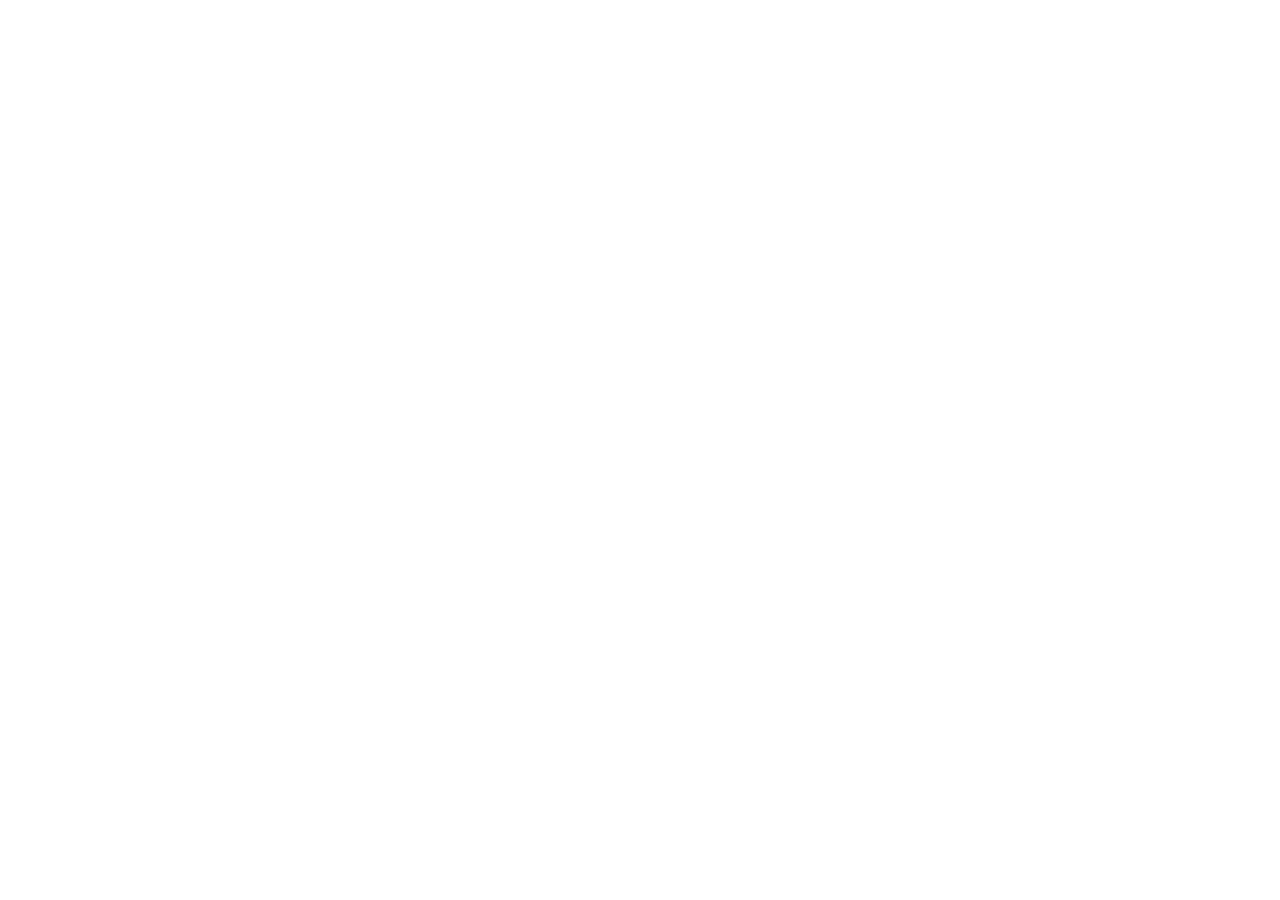
==== index.html @ 265c435d "First commit" ====
<!DOCTYPE html>
<html lang="en">
  <head>
    <meta charset="UTF-8" />
    <meta name="viewport" content="width=device-width, initial-scale=1.0" />
    <link rel="stylesheet" href="./styles.css" />
    <title>VSA Cafe Shop</title>
  </head>
  <body>
    <main>
    </main>
    <script src="./scripts.js" charset="UTF-8"></script>
  </body>
</html>
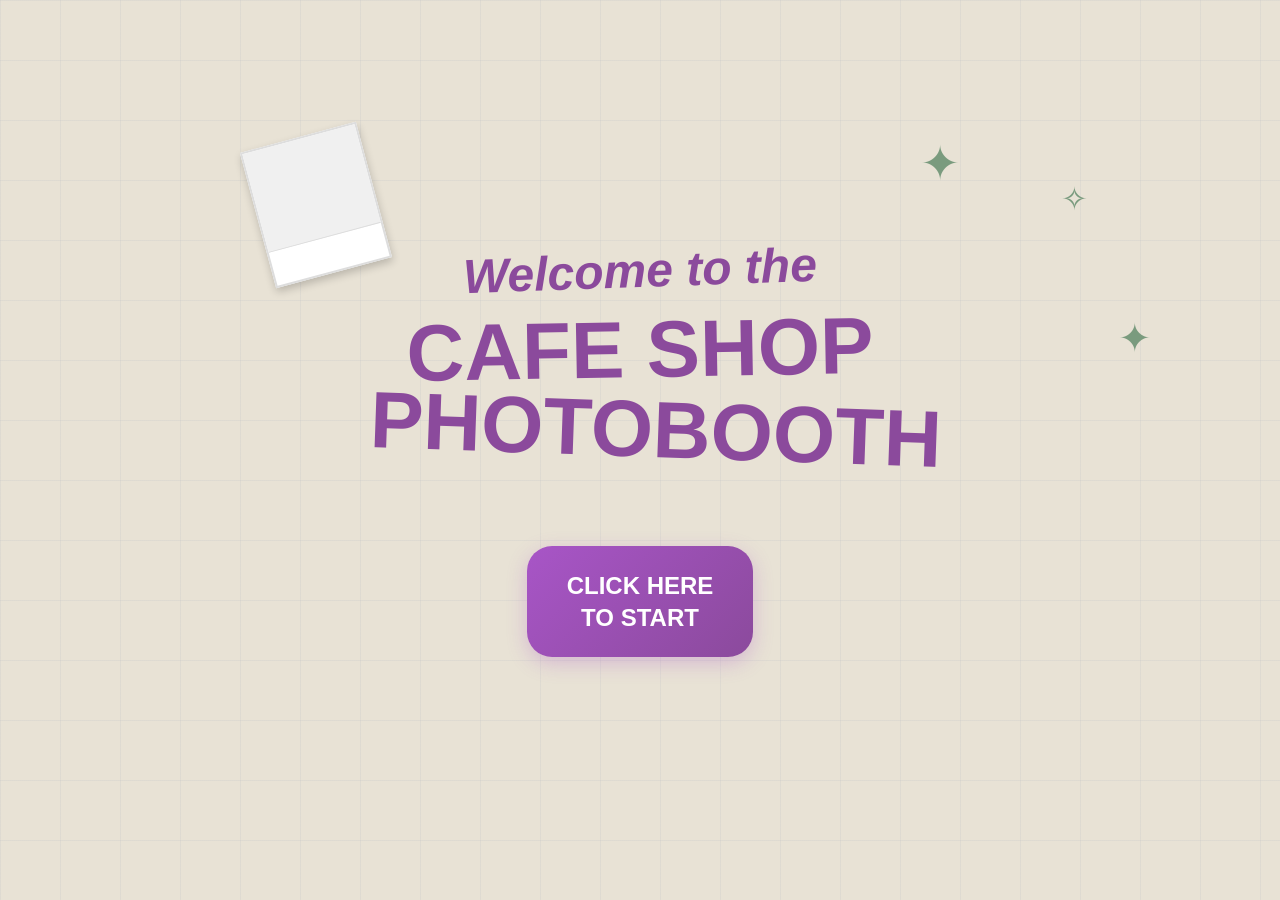
==== commit 062c45e4: "Adding the homepage" ====
--- a/index.html
+++ b/index.html
@@ -4,11 +4,38 @@
     <meta charset="UTF-8" />
     <meta name="viewport" content="width=device-width, initial-scale=1.0" />
     <link rel="stylesheet" href="./styles.css" />
-    <title>VSA Cafe Shop</title>
+    <title>VSA Cafe Shop Photobooth</title>
   </head>
   <body>
-    <main>
+    <main class="start-page">
+      <div class="background-grid"></div>
+      
+      <div class="content-container">
+        <div class="title-section">
+          <h1 class="welcome-text">Welcome to the</h1>
+          <h2 class="main-title">
+            <span class="cafe-text">CAFE SHOP</span>
+            <span class="photobooth-text">PHOTOBOOTH</span>
+          </h2>
+        </div>
+        
+        <div class="decorative-elements">
+          <div class="star star-1">✦</div>
+          <div class="star star-2">✧</div>
+          <div class="star star-3">✦</div>
+        </div>
+        
+        <div class="polaroid-frame">
+          <div class="polaroid-inner"></div>
+        </div>
+        
+        <button class="start-button" onclick="startPhotobooth()">
+          CLICK HERE<br>TO START
+        </button>
+                
+      </div>
     </main>
+    
     <script src="./scripts.js" charset="UTF-8"></script>
   </body>
 </html>
--- a/styles.css
+++ b/styles.css
@@ -0,0 +1,255 @@
+* {
+  margin: 0;
+  padding: 0;
+  box-sizing: border-box;
+}
+
+body {
+  font-family: 'Arial', sans-serif;
+  background-color: #e8e2d5;
+  overflow: hidden;
+}
+
+.start-page {
+  width: 100vw;
+  height: 100vh;
+  position: relative;
+  display: flex;
+  align-items: center;
+  justify-content: center;
+}
+
+.background-grid {
+  position: absolute;
+  top: 0;
+  left: 0;
+  width: 100%;
+  height: 100%;
+  background-image: 
+    linear-gradient(rgba(200, 200, 200, 0.3) 1px, transparent 1px),
+    linear-gradient(90deg, rgba(200, 200, 200, 0.3) 1px, transparent 1px);
+  background-size: 60px 60px;
+  z-index: 0;
+}
+
+.content-container {
+  position: relative;
+  z-index: 1;
+  text-align: center;
+  width: 100%;
+  height: 100%;
+  display: flex;
+  flex-direction: column;
+  align-items: center;
+  justify-content: center;
+}
+
+.title-section {
+  margin-bottom: 2rem;
+}
+
+.welcome-text {
+  font-size: 3rem;
+  color: #8b4a9c;
+  font-weight: bold;
+  margin-bottom: 1rem;
+  transform: rotate(-2deg);
+  font-style: italic;
+}
+
+.main-title {
+  font-size: 5rem;
+  font-weight: 900;
+  line-height: 0.9;
+  margin: 0;
+}
+
+.cafe-text {
+  display: block;
+  color: #8b4a9c;
+  transform: rotate(-1deg);
+  margin-bottom: 0.5rem;
+}
+
+.photobooth-text {
+  display: block;
+  color: #8b4a9c;
+  transform: rotate(2deg);
+  margin-left: 2rem;
+}
+
+.decorative-elements {
+  position: absolute;
+  width: 100%;
+  height: 100%;
+  pointer-events: none;
+}
+
+.star {
+  position: absolute;
+  font-size: 3rem;
+  color: #7a9b7e;
+  animation: twinkle 2s ease-in-out infinite alternate;
+}
+
+.star-1 {
+  top: 15%;
+  right: 25%;
+  animation-delay: 0s;
+}
+
+.star-2 {
+  top: 20%;
+  right: 15%;
+  font-size: 2rem;
+  animation-delay: 0.5s;
+}
+
+.star-3 {
+  top: 35%;
+  right: 10%;
+  font-size: 2.5rem;
+  animation-delay: 1s;
+}
+
+@keyframes twinkle {
+  0% { opacity: 0.7; transform: scale(1); }
+  100% { opacity: 1; transform: scale(1.1); }
+}
+
+.polaroid-frame {
+  position: absolute;
+  top: 15%;
+  left: 20%;
+  width: 120px;
+  height: 140px;
+  background-color: white;
+  border: 2px solid #ddd;
+  transform: rotate(-15deg);
+  box-shadow: 0 4px 8px rgba(0, 0, 0, 0.2);
+}
+
+.polaroid-inner {
+  width: 100%;
+  height: 75%;
+  background-color: #f0f0f0;
+  border-bottom: 1px solid #ddd;
+}
+
+.start-button {
+  background: linear-gradient(135deg, #a855c7, #8b4a9c);
+  color: white;
+  border: none;
+  padding: 1.5rem 2.5rem;
+  font-size: 1.5rem;
+  font-weight: bold;
+  border-radius: 25px;
+  cursor: pointer;
+  transition: all 0.3s ease;
+  box-shadow: 0 6px 20px rgba(168, 85, 199, 0.3);
+  text-align: center;
+  line-height: 1.3;
+  margin-top: 3rem;
+}
+
+.start-button:hover {
+  transform: translateY(-2px) scale(1.05);
+  box-shadow: 0 8px 25px rgba(168, 85, 199, 0.4);
+}
+
+.start-button:active {
+  transform: translateY(0) scale(0.98);
+}
+
+.mug {
+  position: relative;
+  width: 160px;
+  height: 130px;              /* not so tall */
+  background: #7d9779;
+  border-radius: 0 0 70px 70px;/* softer bottom, not a full half-circle */
+}
+
+/* coffee surface */
+.mug .coffee {
+  position: absolute;
+  top: 18px;                   /* a bit below the top edge */
+  left: 50%;
+  transform: translateX(-50%);
+  width: 130px;
+  height: 34px;
+  border-radius: 50%;
+  background: radial-gradient(circle at 50% 25%, #4a5b48, #222a22);
+}
+
+/* handle */
+.mug .handle {
+  position: absolute;
+  right: -45px;                /* moves handle outside the mug */
+  top: 40px;
+  width: 60px;
+  height: 60px;
+  border: 10px solid #7d9779;  /* thickness of handle */
+  border-left: none;           /* open side towards mug */
+  border-radius: 0 40px 40px 0;
+}
+
+
+.logo-corner {
+  position: absolute;
+  bottom: 30px;
+  right: 30px;
+  width: 60px;
+  height: 60px;
+  border: 3px solid #8b4a9c;
+  display: flex;
+  align-items: center;
+  justify-content: center;
+  background-color: rgba(255, 255, 255, 0.8);
+}
+
+.logo-symbol {
+  font-size: 2rem;
+  color: #8b4a9c;
+}
+
+/* Responsive Design */
+@media (max-width: 768px) {
+  .welcome-text {
+    font-size: 2rem;
+  }
+  
+  .main-title {
+    font-size: 3rem;
+  }
+  
+  .start-button {
+    font-size: 1.2rem;
+    padding: 1.2rem 2rem;
+  }
+  
+  .polaroid-frame {
+    width: 80px;
+    height: 100px;
+    left: 10%;
+  }
+  
+  .coffee-cup {
+    transform: scale(0.7);
+    bottom: 10%;
+    right: 5%;
+  }
+}
+
+@media (max-width: 480px) {
+  .welcome-text {
+    font-size: 1.5rem;
+  }
+  
+  .main-title {
+    font-size: 2.5rem;
+  }
+  
+  .photobooth-text {
+    margin-left: 1rem;
+  }
+}
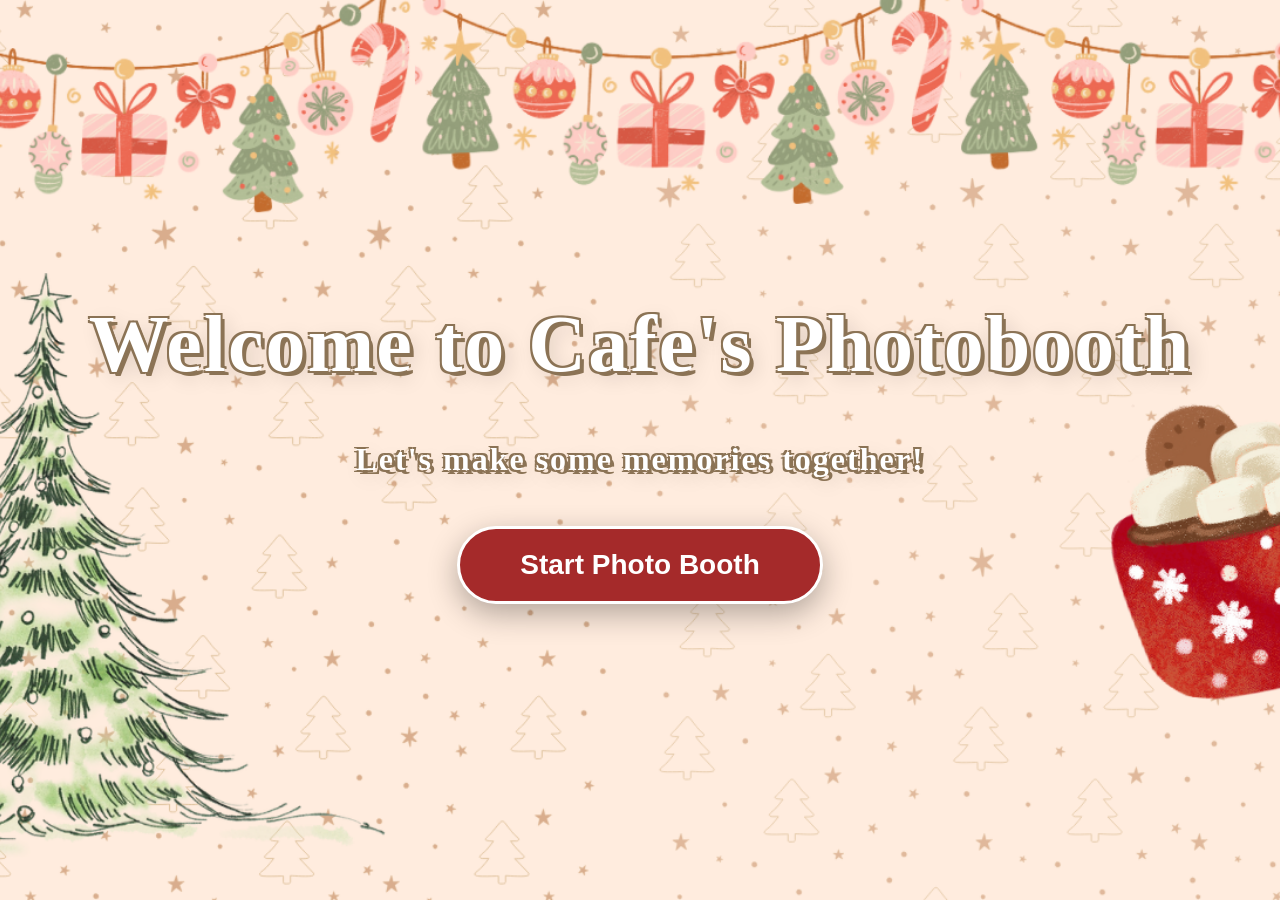
==== commit 076fbe1d: "Add files via upload" ====
--- a/index.html
+++ b/index.html
@@ -1,41 +1,201 @@
 <!DOCTYPE html>
 <html lang="en">
-  <head>
-    <meta charset="UTF-8" />
-    <meta name="viewport" content="width=device-width, initial-scale=1.0" />
-    <link rel="stylesheet" href="./styles.css" />
-    <title>VSA Cafe Shop Photobooth</title>
-  </head>
-  <body>
-    <main class="start-page">
-      <div class="background-grid"></div>
-      
-      <div class="content-container">
-        <div class="title-section">
-          <h1 class="welcome-text">Welcome to the</h1>
-          <h2 class="main-title">
-            <span class="cafe-text">CAFE SHOP</span>
-            <span class="photobooth-text">PHOTOBOOTH</span>
-          </h2>
+<head>
+    <meta charset="UTF-8">
+    <meta name="viewport" content="width=device-width, initial-scale=1.0">
+    <title>Photo Booth - Home</title>
+    <style>
+        * {
+            margin: 0;
+            padding: 0;
+            box-sizing: border-box;
+        }
+
+        body {
+            font-family: 'Arial', sans-serif;
+            background-image: url("Welcome\ to\ VSA\ PhotoBoot.png");
+            min-height: 100vh;
+            display: flex;
+            justify-content: center;
+            align-items: center;
+            overflow: hidden;
+            background-size: cover;        /* makes the image fill the screen */
+            background-position: center;   /* keeps subject centered */
+            background-repeat: no-repeat;  /* prevents tiling */
+            background-attachment: fixed;
+        }
+
+        .container {
+            text-align: center;
+            color: white;
+            animation: fadeIn 1s ease-in;
+        }
+
+        h1 {
+            font-family: 'Baloo 2', cursive;
+            font-size: clamp(2.5rem, 8vw, 5rem);
+            font-weight: 700;
+            color: #fff;
+            text-shadow: 
+            4px 4px 0 #8b7355,
+            -2px -2px 0 #8b7355,
+            2px -2px 0 #8b7355,
+            -2px 2px 0 #8b7355,
+            6px 6px 20px rgba(0,0,0,0.15);
+            margin-bottom: 3rem;
+            letter-spacing: 2px;
+            line-height: 1.2;
+        }
+
+        .subtitle {
+            font-family: 'Baloo 2', cursive;
+            font-size: clamp(0.8rem, 5vw, 2rem);
+            font-weight: 700;
+            color: #fff;
+            text-shadow: 
+            4px 4px 0 #8b7355,
+            -2px -2px 0 #8b7355,
+            2px -2px 0 #8b7355,
+            -2px 2px 0 #8b7355,
+            6px 6px 20px rgba(0,0,0,0.15);
+            margin-bottom: 3rem;
+            letter-spacing: 2px;
+            line-height: 1.2;
+        }
+
+        .start-button {
+            padding: 20px 60px;
+            font-size: 28px;
+            font-weight: bold;
+            color: white;
+            background:brown;
+            border: 3px solid white;
+            border-radius: 50px;
+            cursor: pointer;
+            transition: all 0.3s ease;
+            text-decoration: none;
+            display: inline-block;
+            backdrop-filter: blur(10px);
+            box-shadow: 0 10px 30px rgba(0,0,0,0.3);
+            animation: slideUp 1.2s ease-out;
+        }
+
+        .start-button:hover {
+            background: white;
+            color:lightcoral;
+            transform: translateY(-5px) scale(1.05);
+            box-shadow: 0 15px 40px rgba(0,0,0,0.4);
+        }
+
+
+        @keyframes fadeIn {
+            from {
+                opacity: 0;
+            }
+            to {
+                opacity: 1;
+            }
+        }
+
+        @keyframes slideDown {
+            from {
+                transform: translateY(-50px);
+                opacity: 0;
+            }
+            to {
+                transform: translateY(0);
+                opacity: 1;
+            }
+        }
+
+        @keyframes slideUp {
+            from {
+                transform: translateY(50px);
+                opacity: 0;
+            }
+            to {
+                transform: translateY(0);
+                opacity: 1;
+            }
+        }
+
+        @keyframes bounce {
+            0%, 100% {
+                transform: translateY(0);
+            }
+            50% {
+                transform: translateY(-20px);
+            }
+        }
+
+
+        @keyframes float {
+            0%, 100% {
+                transform: translate(0, 0) scale(1);
+            }
+            25% {
+                transform: translate(50px, -50px) scale(1.1);
+            }
+            50% {
+                transform: translate(0, -100px) scale(1);
+            }
+            75% {
+                transform: translate(-50px, -50px) scale(0.9);
+            }
+        }
+
+        .features {
+            margin-top: 50px;
+            display: flex;
+            gap: 40px;
+            justify-content: center;
+            flex-wrap: wrap;
+            animation: fadeIn 1.5s ease-in;
+        }
+
+        .feature {
+            background: rgba(255, 255, 255, 0.15);
+            padding: 20px 30px;
+            border-radius: 15px;
+            backdrop-filter: blur(10px);
+            transition: all 0.3s;
+        }
+
+        .feature:hover {
+            transform: translateY(-5px);
+            background: rgba(255, 255, 255, 0.25);
+        }
+
+        .feature-icon {
+            font-size: 40px;
+            margin-bottom: 10px;
+        }
+
+        .feature-text {
+            font-size: 16px;
+            opacity: 0.9;
+        }
+    </style>
+</head>
+<body>
+
+    <div class="container">
+        <h1>Welcome to Cafe's Photobooth</h1>
+        <p class="subtitle">Let's make some memories together!</p>
+        
+        <a href="phototaker.html" class="start-button">Start Photo Booth</a>
         </div>
-        
-        <div class="decorative-elements">
-          <div class="star star-1">✦</div>
-          <div class="star star-2">✧</div>
-          <div class="star star-3">✦</div>
-        </div>
-        
-        <div class="polaroid-frame">
-          <div class="polaroid-inner"></div>
-        </div>
-        
-        <button class="start-button" onclick="startPhotobooth()">
-          CLICK HERE<br>TO START
-        </button>
-                
-      </div>
-    </main>
-    
-    <script src="./scripts.js" charset="UTF-8"></script>
-  </body>
+    </div>
+
+    <script>
+        // Add click animation
+        const button = document.querySelector('.start-button');
+        button.addEventListener('click', function(e) {
+            this.style.transform = 'scale(0.95)';
+            setTimeout(() => {
+                this.style.transform = '';
+            }, 100);
+        });
+    </script>
+</body>
 </html>
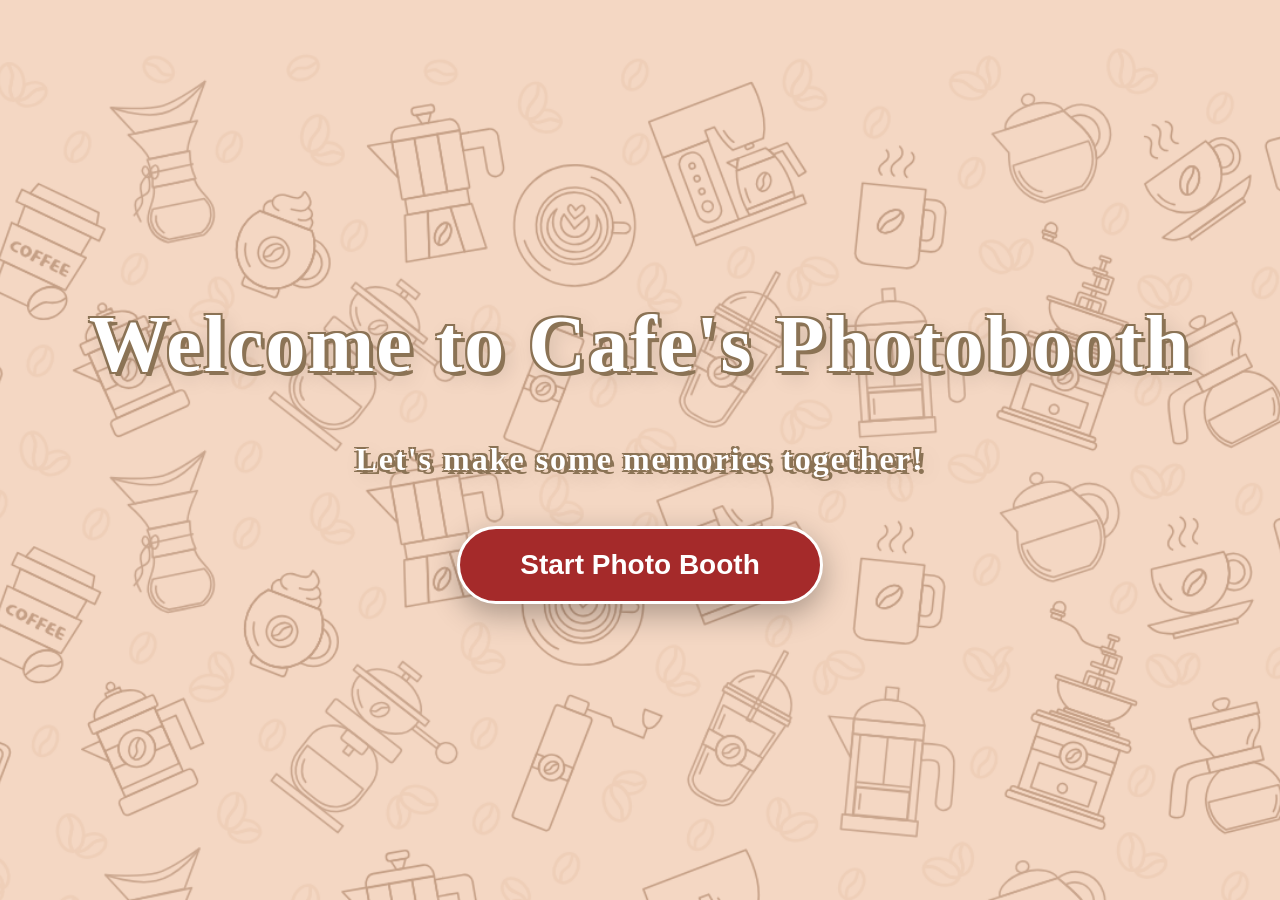
==== commit 1b3ebdb2: "change the index background" ====
--- a/index.html
+++ b/index.html
@@ -13,7 +13,7 @@
 
         body {
             font-family: 'Arial', sans-serif;
-            background-image: url("Welcome\ to\ VSA\ PhotoBoot.png");
+            background-image: url("assets/bakground/phototaker.png");
             min-height: 100vh;
             display: flex;
             justify-content: center;
@@ -182,7 +182,7 @@
     <div class="container">
         <h1>Welcome to Cafe's Photobooth</h1>
         <p class="subtitle">Let's make some memories together!</p>
-        
+
         <a href="phototaker.html" class="start-button">Start Photo Booth</a>
         </div>
     </div>
@@ -198,4 +198,4 @@
         });
     </script>
 </body>
-</html>+</html> 
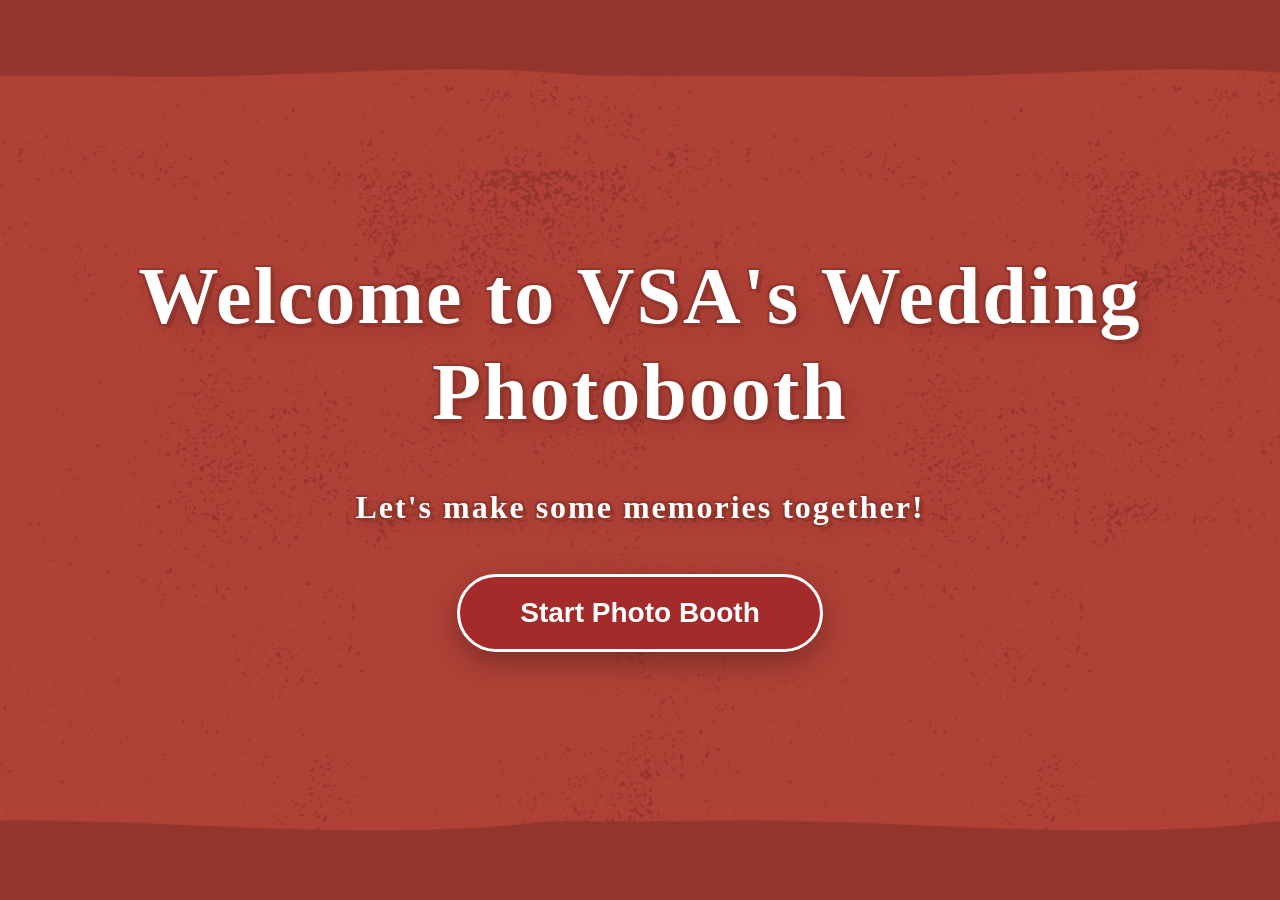
==== commit eecb02f4: "added the vsa wedding style photobooth strips and themeing" ====
--- a/index.html
+++ b/index.html
@@ -13,7 +13,7 @@
 
         body {
             font-family: 'Arial', sans-serif;
-            background-image: url("assets/bakground/phototaker.png");
+            background-image: url("assets/bakground/Orange and Green Illustrated Asian Food Presentation (1).png");
             min-height: 100vh;
             display: flex;
             justify-content: center;
@@ -37,10 +37,10 @@
             font-weight: 700;
             color: #fff;
             text-shadow: 
-            4px 4px 0 #8b7355,
-            -2px -2px 0 #8b7355,
-            2px -2px 0 #8b7355,
-            -2px 2px 0 #8b7355,
+            4px 4px 0 #94352c,
+            -2px -2px 0 #94352c,
+            2px -2px 0 #94352c,
+            -2px 2px 0 #94352c,
             6px 6px 20px rgba(0,0,0,0.15);
             margin-bottom: 3rem;
             letter-spacing: 2px;
@@ -53,10 +53,10 @@
             font-weight: 700;
             color: #fff;
             text-shadow: 
-            4px 4px 0 #8b7355,
-            -2px -2px 0 #8b7355,
-            2px -2px 0 #8b7355,
-            -2px 2px 0 #8b7355,
+            4px 4px 0 #94352c,
+            -2px -2px 0 #94352c,
+            2px -2px 0 #94352c,
+            -2px 2px 0 #94352c,
             6px 6px 20px rgba(0,0,0,0.15);
             margin-bottom: 3rem;
             letter-spacing: 2px;
@@ -180,10 +180,10 @@
 <body>
 
     <div class="container">
-        <h1>Welcome to Cafe's Photobooth</h1>
+        <h1>Welcome to VSA's Wedding Photobooth</h1>
         <p class="subtitle">Let's make some memories together!</p>
 
-        <a href="phototaker.html" class="start-button">Start Photo Booth</a>
+        <a href="pages/frames.html" class="start-button">Start Photo Booth</a>
         </div>
     </div>
 
